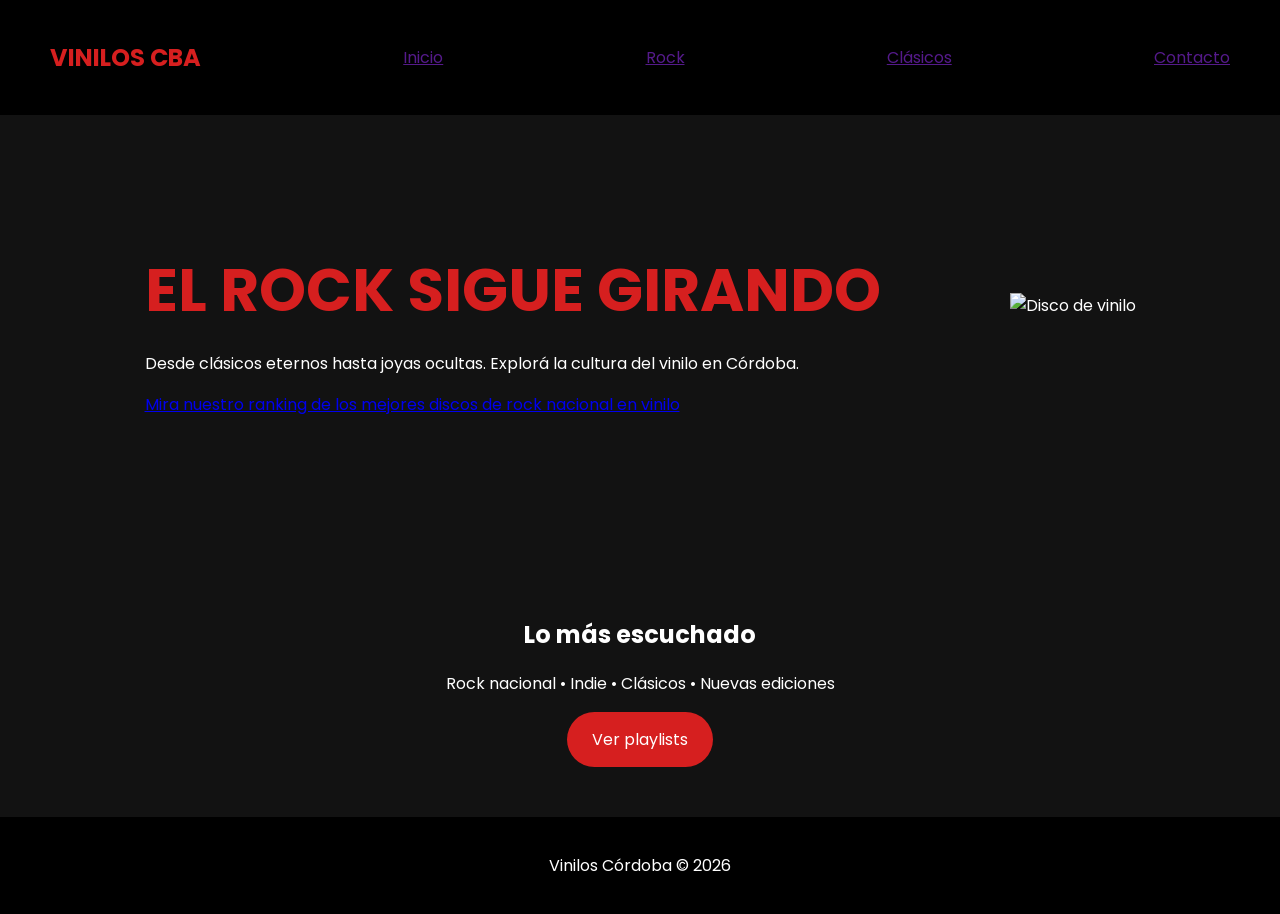
==== index.html @ 881bae3a "Add files via upload" ====
<!DOCTYPE html>
<html lang="es">

<head>
    <meta charset="UTF-8">
    <title>Vinilos Córdoba</title>

    <link href="https://fonts.googleapis.com/css2?family=Poppins:wght@300;500;700&display=swap" rel="stylesheet">

    <link rel="stylesheet" href="styles.css">

</head>

<body>

<header>

    <nav>

        <h2>VINILOS CBA</h2>

        <a href="">Inicio</a>
        <a href="">Rock</a>
        <a href="">Clásicos</a>
        <a href="">Contacto</a>

    </nav>

</header>

<main>

<section class="principal">

    <div>

        <h1>EL ROCK SIGUE GIRANDO</h1>

        <p>
            Desde clásicos eternos hasta joyas ocultas.
            Explorá la cultura del vinilo en Córdoba.
        </p>

        <a href="rankingn.html">
            Mira nuestro ranking de los mejores discos de rock nacional en vinilo
        </a>

    </div>

    <div>

        <img src="VinylDisc_and_case.png"
        alt="Disco de vinilo"
        width="400">

    </div>

</section>

<section class="categorias">

<h2>Lo más escuchado</h2>

<p>Rock nacional • Indie • Clásicos • Nuevas ediciones</p>

<a href="playlist.html" class="boton">
Ver playlists
</a>
</section>

</main>

<footer>

<p>Vinilos Córdoba © 2026</p>

</footer>

</body>

</html>
---- styles.css ----
body{

margin:0;
font-family:'Poppins', sans-serif;
background-color:#121212;
color:white;

}

nav{

display:flex;
justify-content:space-between;
align-items:center;
padding:20px 50px;
background-color:black;

}

nav h2{

color:#d61f1f;

}

.menu a{

text-decoration:none;
color:white;
margin-left:25px;

}

.menu a:hover{

color:#d61f1f;

}

.principal{

display:flex;
justify-content:space-around;
align-items:center;
padding:80px;

}

.texto{

width:40%;

}

h1{

font-size:60px;
margin-bottom:10px;
color:#d61f1f;

}

.texto p{

font-size:18px;
margin-bottom:30px;

}

.boton{

background-color:#d61f1f;
padding:15px 25px;
border-radius:30px;
text-decoration:none;
color:white;
display:inline-block;

}

.boton:hover{

background-color:#ff3a3a;

}

.imagen img{

width:350px;
border-radius:20px;
box-shadow:0px 0px 25px gray;
width: 80px;;

}
.categorias{

margin-top:50px;
padding:50px;
text-align:center;

}

.contenedor{

display:flex;
justify-content:center;
gap:30px;

}

.tarjeta{

background:#1e1e1e;
padding:25px;
width:250px;
border-radius:20px;

}

.tarjeta:hover{

transform:scale(1.05);
transition:0.5s;

}

footer{

text-align:center;
padding:20px;
background:black;

}
.playlist{

padding:60px;
text-align:center;

}

.playlist h1{

color:#d61f1f;

}

.playlist p{

margin-bottom:40px;

}
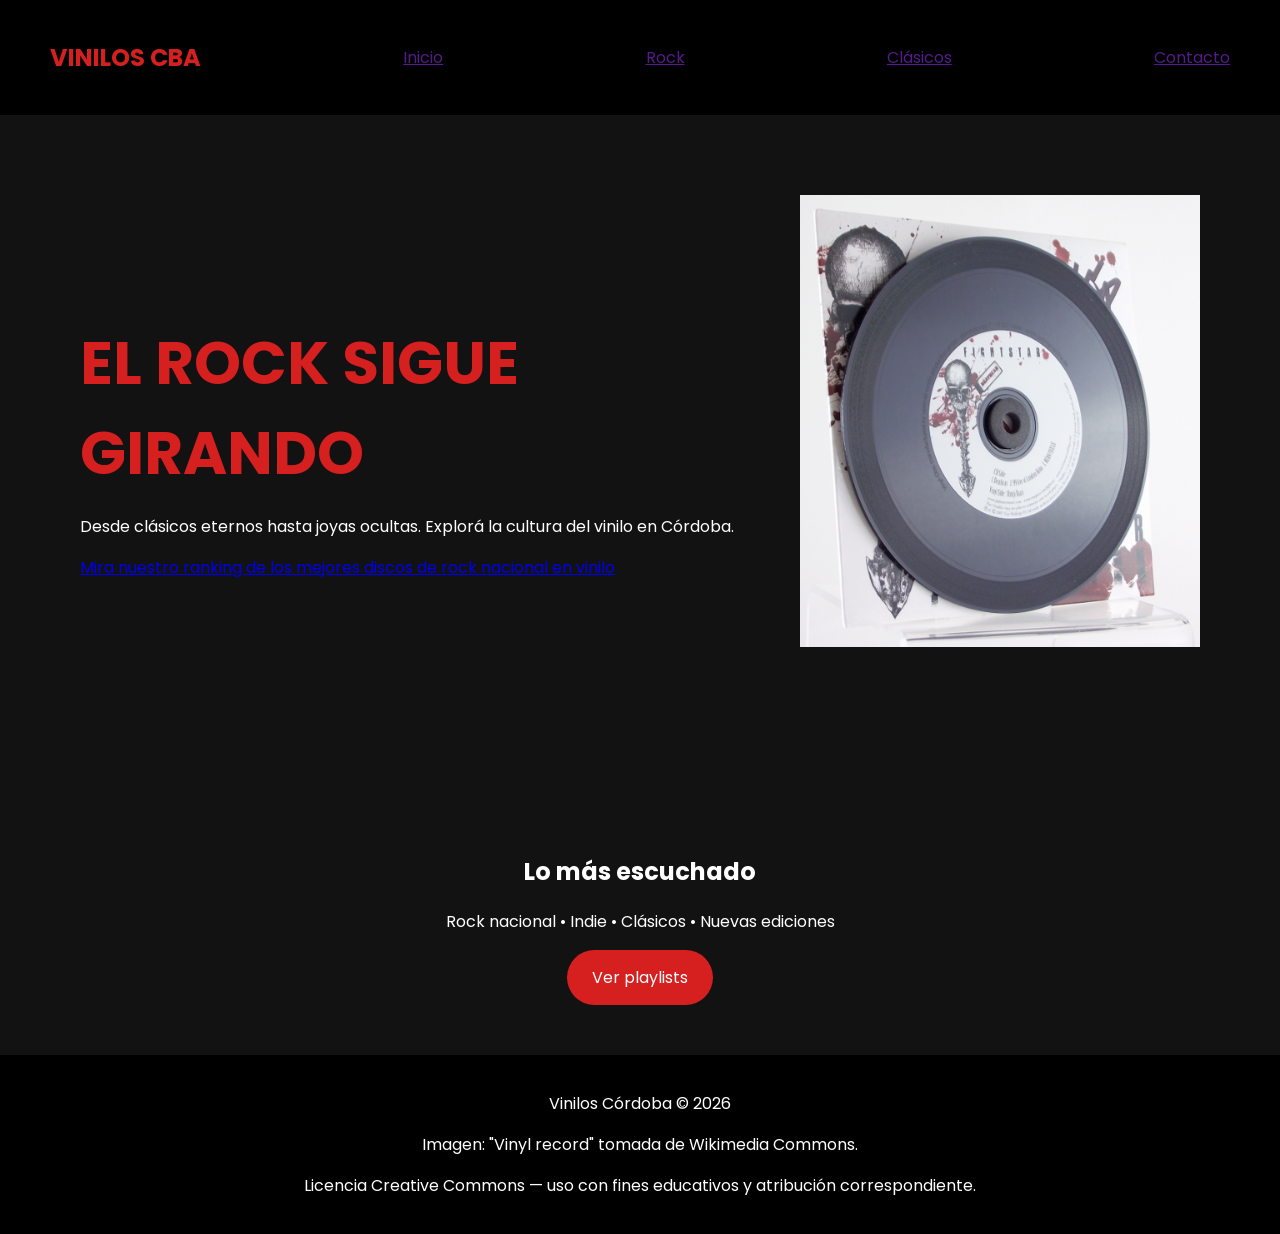
==== commit 7da71b01: "Add files via upload" ====
--- a/index.html
+++ b/index.html
@@ -74,8 +74,15 @@
 
 <p>Vinilos Córdoba © 2026</p>
 
+<p>
+Imagen: "Vinyl record" tomada de Wikimedia Commons.
+</p>
+
+<p>
+Licencia Creative Commons — uso con fines educativos y atribución correspondiente.
+</p>
+
 </footer>
 
 </body>
-
 </html>
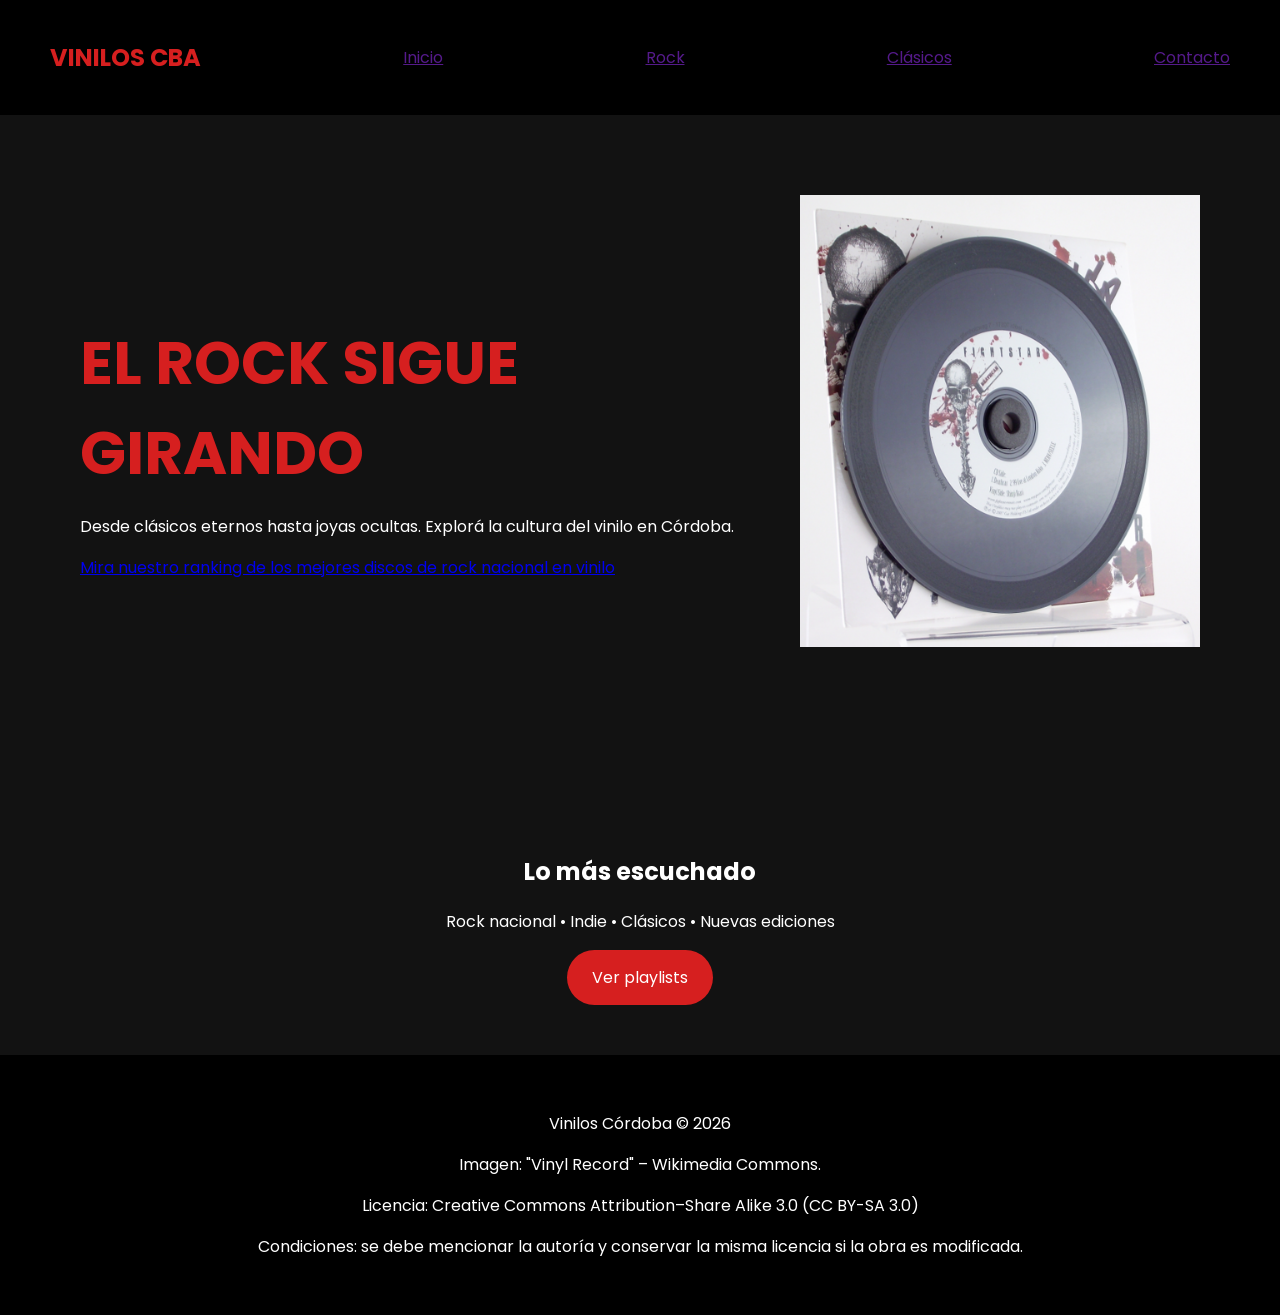
==== commit deb83cc7: "Add files via upload" ====
--- a/index.html
+++ b/index.html
@@ -72,17 +72,20 @@
 
 <footer>
 
+<footer>
+
 <p>Vinilos Córdoba © 2026</p>
 
 <p>
-Imagen: "Vinyl record" tomada de Wikimedia Commons.
+Imagen: "Vinyl Record" – Wikimedia Commons.
 </p>
 
 <p>
-Licencia Creative Commons — uso con fines educativos y atribución correspondiente.
+Licencia: Creative Commons Attribution–Share Alike 3.0 (CC BY-SA 3.0)
 </p>
 
-</footer>
+<p>
+Condiciones: se debe mencionar la autoría y conservar la misma licencia si la obra es modificada.
+</p>
 
-</body>
-</html>+</footer>
